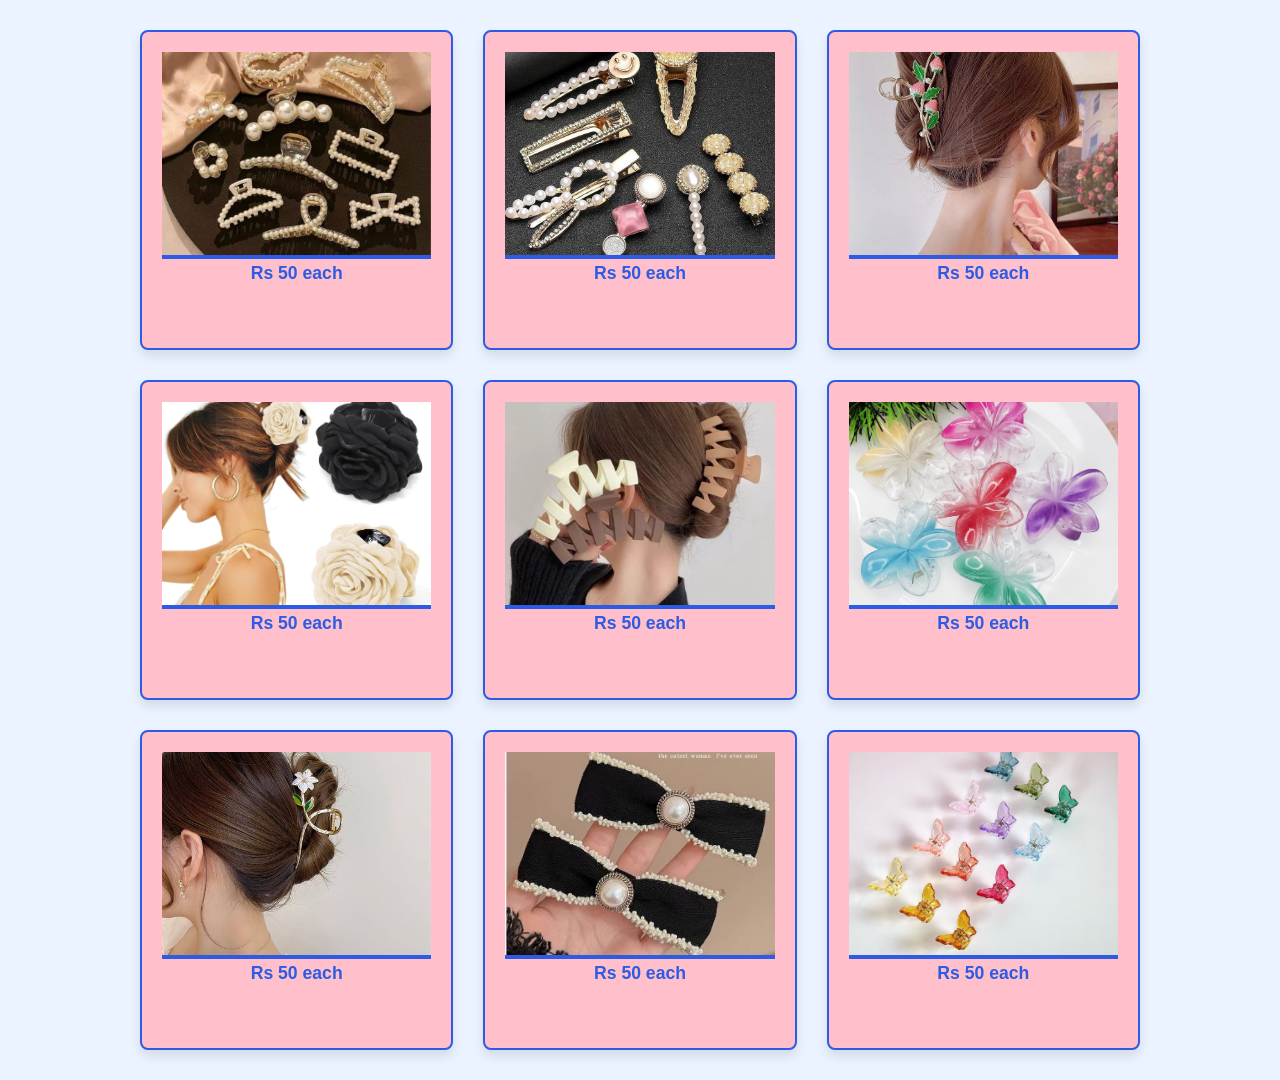
==== clips.html @ b7888226 "Add files via upload" ====
<!DOCTYPE html>
<html lang="en">
<head>
<meta charset="UTF-8">
<meta name="viewport" content="width=device-width, initial-scale=1.0">
<title>Twinkle Trinkets Clips</title>

<style>
/* ===== CUSTOM COLOR: change this single line ===== */
:root {
  --accent-color: #2D5BE3;   /* <--- CHANGE THIS COLOR AS YOU NEED */
}
/* ================================================ */

* { box-sizing: border-box; margin: 0; padding: 0; }

body {
  background: #EAF3FF;
  font-family: sans-serif;
  padding: 30px;
}

.grid {
  display: grid;
  grid-template-columns: repeat(3, 1fr);
  gap: 30px;
  max-width: 1000px;
  margin: 0 auto;
}

.card {
  background: #FFC0CB;
  border-radius: 8px;
  border: 2px solid var(--accent-color);
  box-shadow: 0 6px 12px rgba(0,0,0,0.1);
  text-align: center;
  overflow: hidden;
  display: flex;
  flex-direction: column;
  height: 320px;
  padding: 20px 20px 20px 20px; /* Polaroid bottom space */
  transition: transform 0.2s;
}

.card:hover {
  transform: scale(1.03);
}

.card img {
  width: 100%;
  height: 75%;
  object-fit: cover;
  border-bottom: 4px solid var(--accent-color);
}

.card p {
  flex: 1;
  display: flex;
  align-items: center;
  justify-content: center;
  font-size: 1.1rem;
  color: var(--accent-color);
  font-weight: bold;
}

a {
  text-decoration: none;
  color: inherit;
  display: block;
  height: 100%;
}
</style>
</head>

<body>

<div class="grid">
  <div class="card">
    <a href="https://www.instagram.com/shahjiya40" target="_blank">
      <img src="images/clips/1.1.jpeg" alt="">
      <p>Rs 50 each</p>
    </a>
  </div>

  <div class="card">
    <a href="https://www.instagram.com/shahjiya40"" target="_blank">
      <img src="images/clips/1.2.jpeg" alt="">
      <p>Rs 50 each</p>
    </a>
  </div>

  <div class="card">
    <a href="https://www.instagram.com/shahjiya40" target="_blank">
      <img src="images/clips/1.3.jpeg" alt="">
      <p>Rs 50 each</p>
    </a>
  </div>

  <div class="card">
    <a href="https://www.instagram.com/shahjiya40" target="_blank">
      <img src="images/clips/1.4.jpeg" alt="">
      <p>Rs 50 each</p>
    </a>
  </div>

  <div class="card">
    <a href="https://www.instagram.com/shahjiya40" target="_blank">
      <img src="images/clips/1.5.jpeg" alt="">
      <p>Rs 50 each</p>
    </a>
  </div>

  <div class="card">
    <a href="https://www.instagram.com/shahjiya40" target="_blank">
      <img src="images/clips/1.6.jpeg" alt="">
      <p>Rs 50 each</p>
    </a>
  </div>

  <div class="card">
    <a href="https://www.instagram.com/shahjiya40" target="_blank">
      <img src="images/clips/1.7.jpeg" alt="">
      <p>Rs 50 each</p>
    </a>
  </div>

  <div class="card">
    <a href="https://www.instagram.com/shahjiya40" target="_blank">
      <img src="images/clips/1.8.jpeg" alt="">
      <p>Rs 50 each</p>
    </a>
  </div>

  <div class="card">
    <a href="https://www.instagram.com/shahjiya40" target="_blank">
      <img src="images/clips/1.9.jpeg" alt="">
      <p>Rs 50 each</p>
    </a>
  </div>
</div>

</body>
</html>
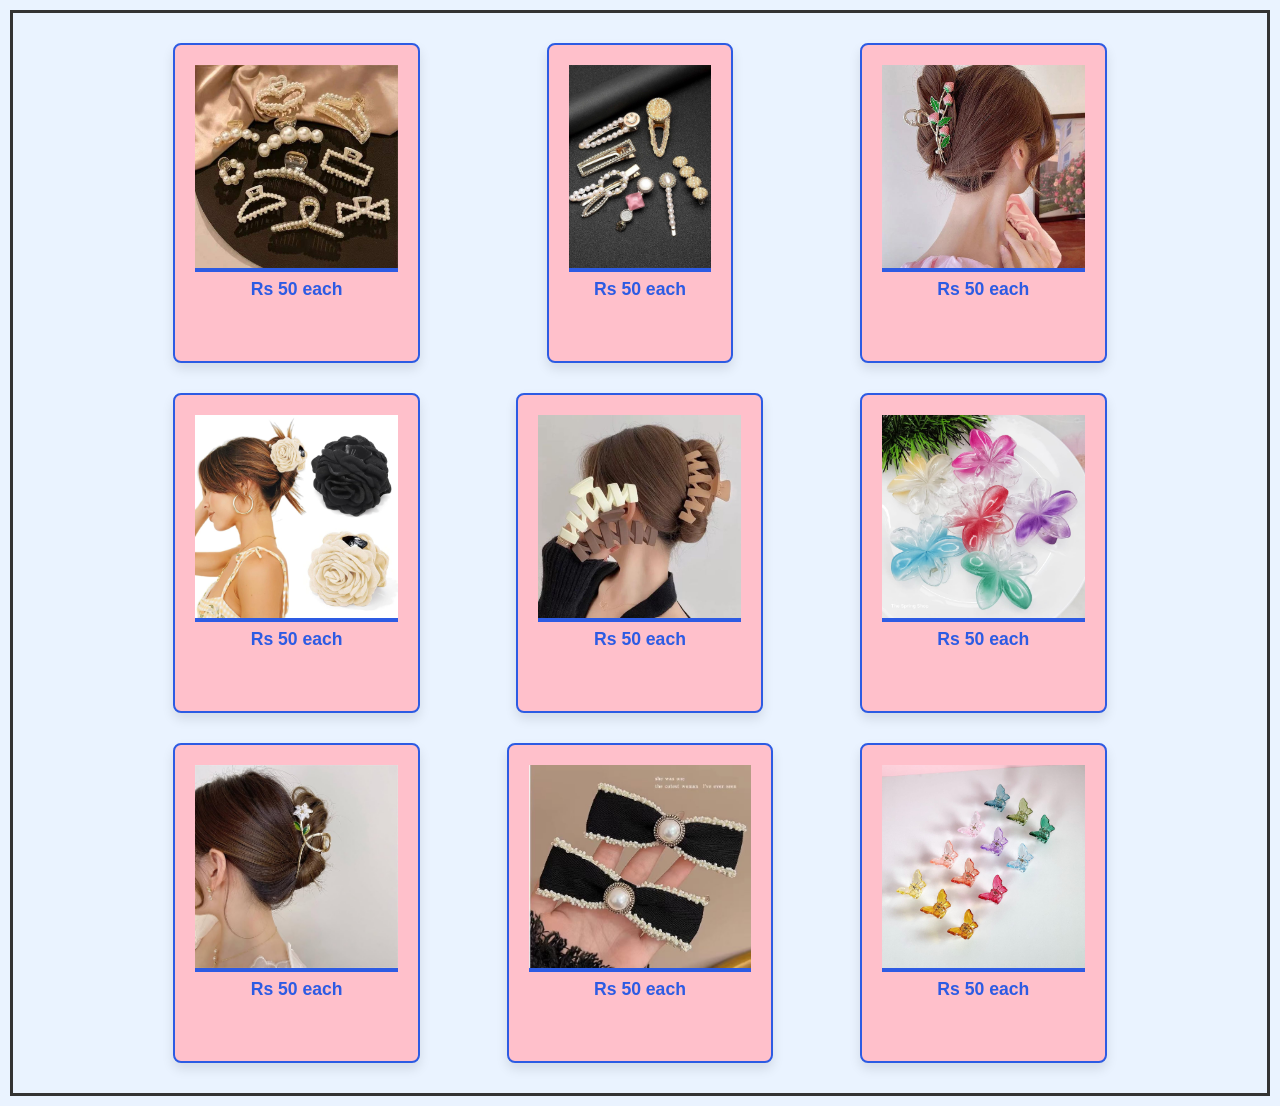
==== commit a7acae90: "Update clips.html" ====
--- a/clips.html
+++ b/clips.html
@@ -4,6 +4,7 @@
 <meta charset="UTF-8">
 <meta name="viewport" content="width=device-width, initial-scale=1.0">
 <title>Twinkle Trinkets Clips</title>
+<link rel="stylesheet" href="style.css">
 
 <style>
 /* ===== CUSTOM COLOR: change this single line ===== */
@@ -140,4 +141,4 @@
 </div>
 
 </body>
-</html>+</html>
--- a/style.css
+++ b/style.css
@@ -0,0 +1,154 @@
+/* ========== CUSTOM COLORS ========== */
+:root {
+  --main-bg-color: #EAF3FF;
+  --main-font-color: #333333;
+  --accent-color: #2D5BE3;
+}
+
+/* ========== GLOBAL STYLES ========== */
+* { box-sizing: border-box; margin: 0; padding: 0; }
+
+body {
+  font-family: Arial, sans-serif;
+  background: var(--main-bg-color);
+  color: var(--main-font-color);
+  padding: 20px;
+  border: 3px solid;
+  margin: 10px;
+}
+
+h1, h2, h3 { 
+  color: var(--accent-color); 
+  text-align: center;
+  margin-bottom: 10px;
+}
+
+p { 
+  line-height: 1.5; 
+  margin-bottom: 15px; 
+}
+
+/* ========== NAVIGATION ========== */
+nav ul {
+  display: flex;
+  justify-content: center;
+  list-style: none;
+  margin-bottom: 20px;
+  flex-wrap: wrap;
+  border-bottom: 2px solid #ddd;
+  padding-bottom: 10px;
+}
+
+nav ul li {
+  padding: 0 15px;
+  border-right: 1px solid #ccc;
+}
+
+nav ul li:last-child {
+  border-right: none;
+}
+
+nav ul li a {
+  text-decoration: none;
+  color: var(--accent-color);
+  font-weight: 600;
+}
+
+nav ul li a:hover {
+  color: #000;
+}
+
+/* ========== GRID ========== */
+.grid {
+  display: grid;
+  grid-template-columns: repeat(4, 1fr);
+  gap: 25px;
+  justify-items: center;
+  margin-top: 30px;
+}
+
+/* ========== PRODUCT CARD ========== */
+.polaroid {
+  background: white;
+  padding: 12px;
+  border-radius: 10px;
+  box-shadow: 0 4px 10px rgba(0,0,0,0.1);
+  text-align: center;
+  transition: all 0.3s ease;
+  width: 200px;
+}
+
+.polaroid:hover {
+  transform: translateY(-5px);
+  box-shadow: 0 8px 18px rgba(0,0,0,0.2);
+}
+
+.polaroid img {
+  width: 100%;
+  height: 180px;
+  object-fit: cover;
+  border-radius: 6px;
+}
+
+.polaroid p {
+  margin-top: 10px;
+  font-weight: 600;
+  color: #333;
+  font-size: 0.95rem;
+}
+
+/* ========== BUTTON ========== */
+.form-link {
+  display: inline-block;
+  margin-top: 15px;
+  padding: 10px 18px;
+  background: var(--accent-color);
+  color: white;
+  text-decoration: none;
+  border-radius: 6px;
+  font-size: 0.9rem;
+}
+
+.form-link:hover {
+  background: #1f47c7;
+}
+
+/* ========== FOOTER ========== */
+footer { 
+  text-align: center; 
+  margin-top: 30px; 
+}
+
+/* ========== RESPONSIVE DESIGN ========== */
+
+/* Tablet */
+@media (max-width: 768px) {
+
+  body {
+    padding: 10px;
+    margin: 5px;
+  }
+
+  .grid {
+    grid-template-columns: repeat(2, 1fr);
+    gap: 15px;
+  }
+
+  .polaroid {
+    width: 100%;
+  }
+
+  .polaroid img {
+    height: auto;
+  }
+}
+
+/* Mobile */
+@media (max-width: 480px) {
+
+  .grid {
+    grid-template-columns: 1fr;
+  }
+}
+
+
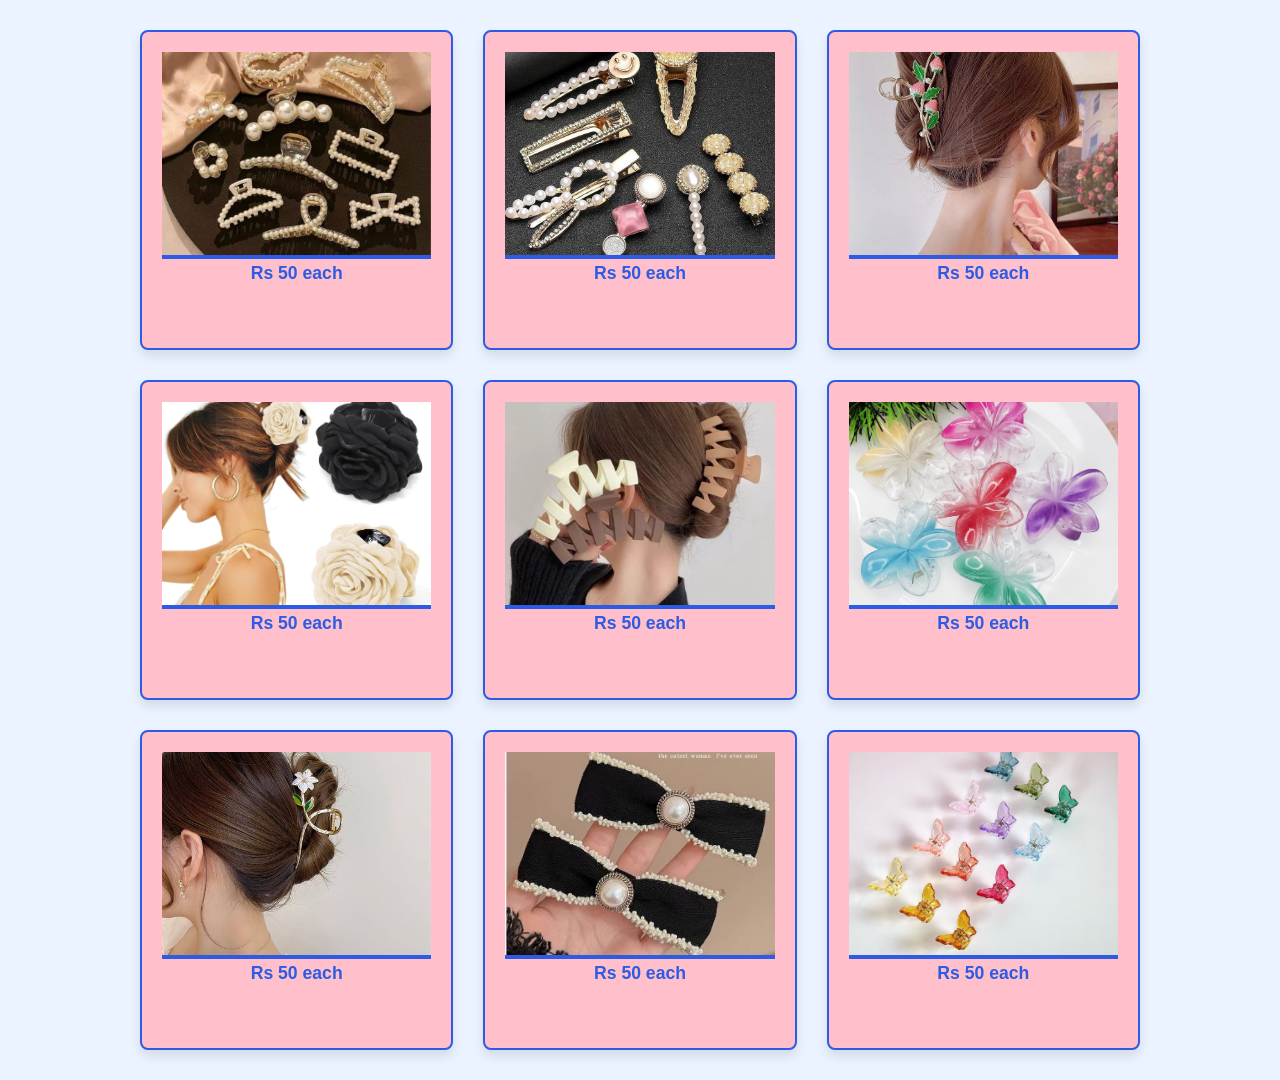
==== commit ca5937d3: "Update clips.html" ====
--- a/clips.html
+++ b/clips.html
@@ -4,7 +4,6 @@
 <meta charset="UTF-8">
 <meta name="viewport" content="width=device-width, initial-scale=1.0">
 <title>Twinkle Trinkets Clips</title>
-<link rel="stylesheet" href="style.css">
 
 <style>
 /* ===== CUSTOM COLOR: change this single line ===== */
@@ -70,6 +69,27 @@
   display: block;
   height: 100%;
 }
+/* ===== MOBILE FIX ===== */
+@media (max-width: 768px) {
+  .grid {
+    grid-template-columns: repeat(2, 1fr); /* 2 per row */
+    gap: 15px;
+  }
+
+  .card {
+    height: auto;
+  }
+
+  .card img {
+    height: auto;
+  }
+}
+
+@media (max-width: 480px) {
+  .grid {
+    grid-template-columns: 1fr; /* 1 per row */
+  }
+}
 </style>
 </head>
 
@@ -84,7 +104,7 @@
   </div>
 
   <div class="card">
-    <a href="https://www.instagram.com/shahjiya40"" target="_blank">
+    <a href="https://www.instagram.com/shahjiya40" target="_blank">
       <img src="images/clips/1.2.jpeg" alt="">
       <p>Rs 50 each</p>
     </a>
